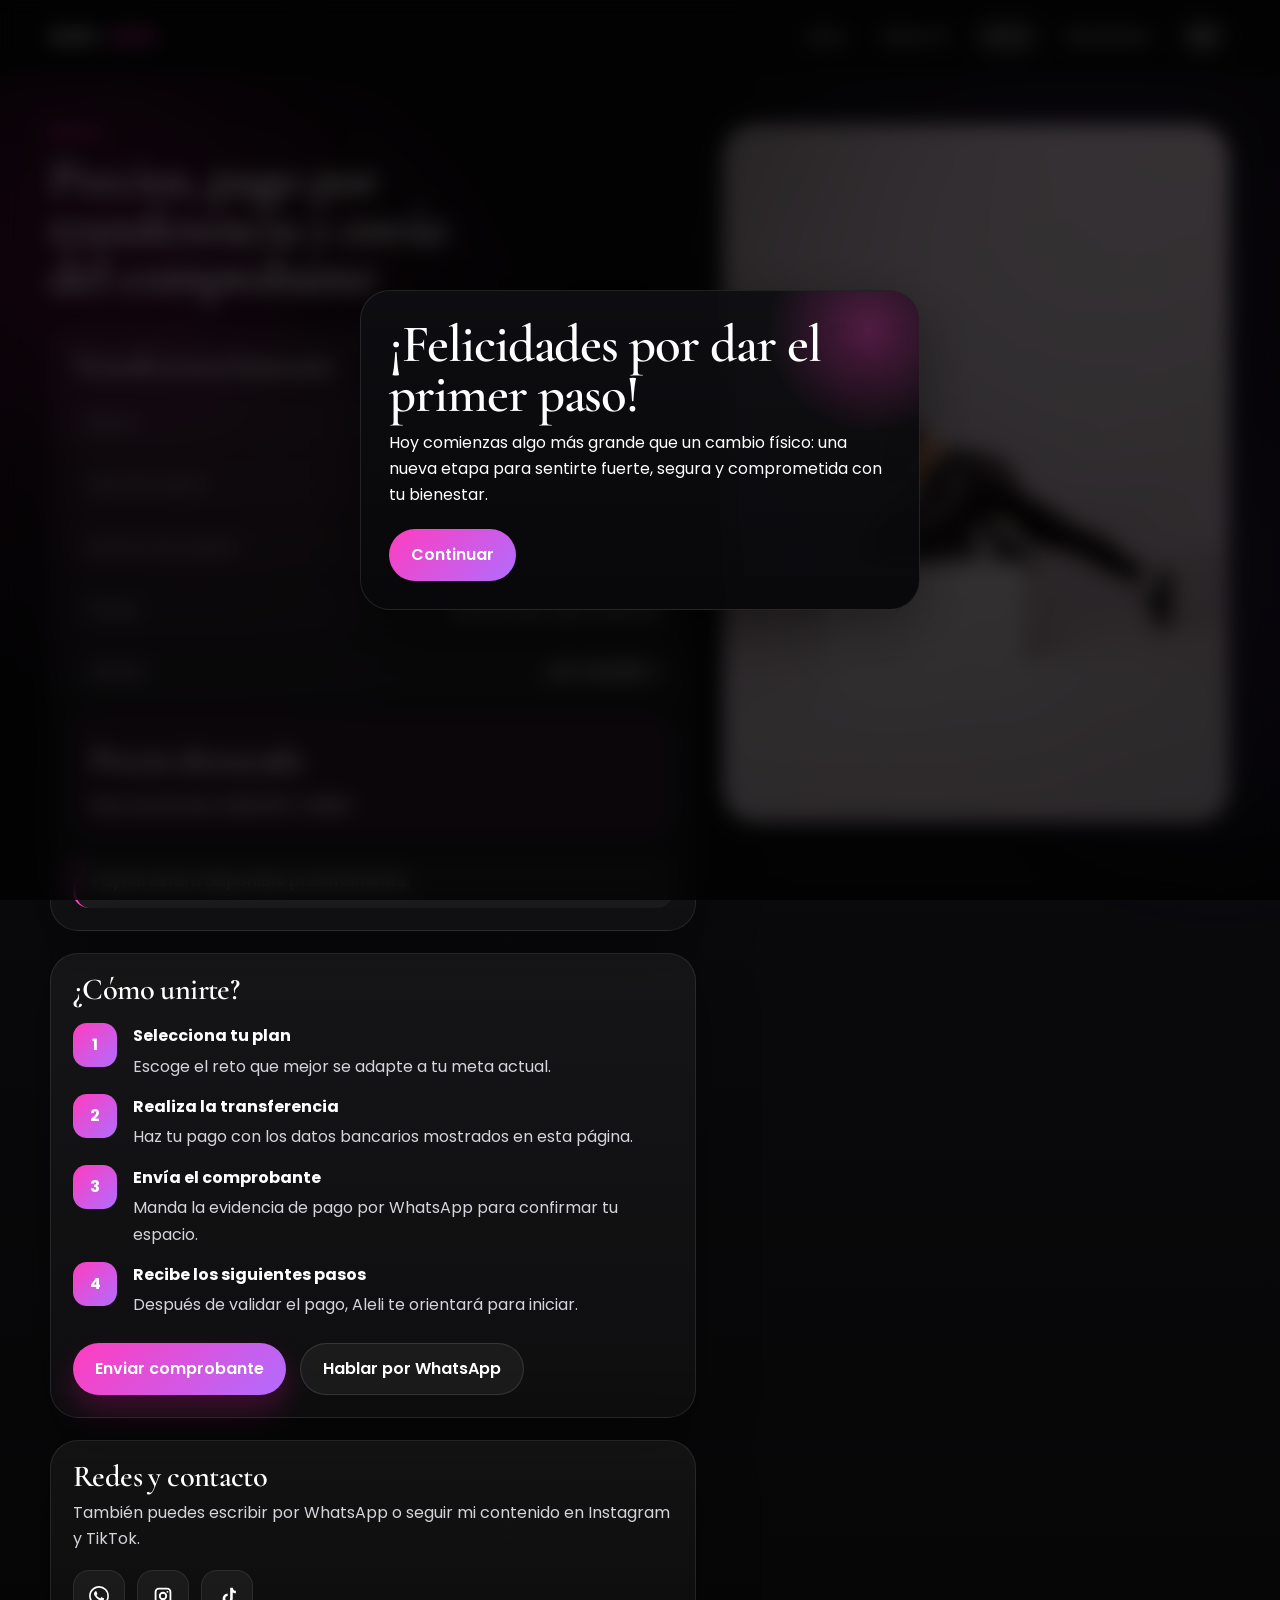
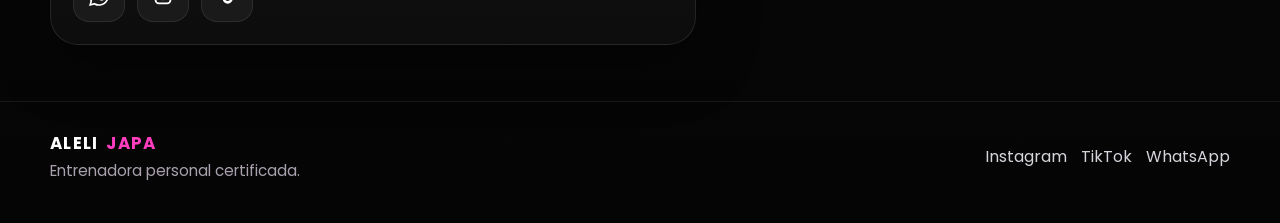
==== unete.html @ 11de8194 "first commit" ====
<!DOCTYPE html>
<html lang="es">
<head>
  <meta charset="UTF-8" />
  <meta name="viewport" content="width=device-width, initial-scale=1.0" />
  <title>Aleli Japa | Únete</title>
  <meta name="description" content="Conoce precios, pago por transferencia y cómo enviar tu comprobante para unirte a Aleli Japa." />
    <link rel="preconnect" href="https://fonts.googleapis.com">
  <link rel="preconnect" href="https://fonts.gstatic.com" crossorigin>
  <link href="https://fonts.googleapis.com/css2?family=Cormorant+Garamond:wght@500;600;700&family=Poppins:wght@400;500;600;700;800&display=swap" rel="stylesheet">
  <link rel="stylesheet" href="styles.css" />
</head>
<body data-page="join">
  <div class="site-shell">
    <div class="popup hidden" id="entryPopup">
      <div class="popup-card">
        <h2 data-i18n="popupTitle">¡Felicidades por dar el primer paso!</h2>
        <p data-i18n="popupText">Hoy comienzas algo más grande que un cambio físico: una nueva etapa para sentirte fuerte, segura y comprometida con tu bienestar.</p>
        <button class="popup-btn" id="popupClose" data-i18n="popupButton">Continuar</button>
      </div>
    </div>

    <div class="mobile-overlay hidden" id="mobileOverlay"></div>

    <header class="site-header">
      <div class="container nav-wrap">
        <a href="index.html" class="logo"><span class="logo-main">ALELI</span><span class="logo-accent">JAPA</span></a>
        <button class="menu-btn" id="menuBtn" aria-label="Abrir menú">☰</button>
        <nav class="nav" id="mainNav">
          <div class="nav-top">
            <div class="nav-mobile-brand">Menú</div>
            <button class="close-menu" id="closeMenu" aria-label="Cerrar menú">✕</button>
          </div>
          <div class="nav-links">
            <a class="nav-link" data-page="home" href="index.html" data-i18n="navHome">Inicio</a>
            <a class="nav-link" data-page="about" href="about.html" data-i18n="navAbout">Sobre mí</a>
            <a class="nav-link" data-page="join" href="unete.html" data-i18n="navJoin">Únete</a>
            <a class="nav-link" data-page="results" href="resultados.html" data-i18n="navResults">Resultados</a>
          </div>
          <div class="nav-actions"><button class="lang-toggle" aria-label="Cambiar idioma">EN</button></div>
        </nav>
      </div>
    </header>

    <main>
      <section class="section">
        <div class="container join-layout">
          <div>
            <div class="eyebrow" data-i18n="joinEyebrow">Únete</div>
            <h1 class="section-title" data-i18n="joinTitle">Precios, pago por transferencia y envío del comprobante</h1>
            <article class="payment-card" style="margin-top: 28px;">
              <h3 data-i18n="paymentTitle">Transferencia bancaria</h3>
              <div class="bank-info">
                <div class="bank-row"><span class="bank-label" data-i18n="bankLabel1">Banco</span><span class="bank-value" data-i18n="bankValue1">Banreservas</span></div>
                <div class="bank-row"><span class="bank-label" data-i18n="bankLabel2">Tipo de cuenta</span><span class="bank-value" data-i18n="bankValue2">Cuenta de ahorros</span></div>
                <div class="bank-row"><span class="bank-label" data-i18n="bankLabel3">Número de cuenta</span><span class="bank-value" data-i18n="bankValue3">9604719261</span></div>
                <div class="bank-row"><span class="bank-label" data-i18n="bankLabel4">Titular</span><span class="bank-value" data-i18n="bankValue4">Jatnna Aleli Japa Cabrera</span></div>
                <div class="bank-row"><span class="bank-label" data-i18n="bankLabel5">Cédula</span><span class="bank-value" data-i18n="bankValue5">402-1849381-1</span></div>
              </div>
              <div class="price-box">
                <strong data-i18n="priceTitle">Precio destacado</strong>
                <span data-i18n="priceText">Reto de 28 días: RD$1,200 | US$20</span>
              </div>
              <div class="notice" data-i18n="paymentNotice">PayPal estará disponible próximamente.</div>
            </article>

            <article class="contact-card" style="margin-top: 22px;">
              <h3 data-i18n="stepsTitle">¿Cómo unirte?</h3>
              <div class="steps">
                <div class="step"><div class="step-num">1</div><div><h4 data-i18n="step1Title">Selecciona tu plan</h4><p data-i18n="step1Text">Escoge el reto que mejor se adapte a tu meta actual.</p></div></div>
                <div class="step"><div class="step-num">2</div><div><h4 data-i18n="step2Title">Realiza la transferencia</h4><p data-i18n="step2Text">Haz tu pago con los datos bancarios mostrados en esta página.</p></div></div>
                <div class="step"><div class="step-num">3</div><div><h4 data-i18n="step3Title">Envía el comprobante</h4><p data-i18n="step3Text">Manda la evidencia de pago por WhatsApp para confirmar tu espacio.</p></div></div>
                <div class="step"><div class="step-num">4</div><div><h4 data-i18n="step4Title">Recibe los siguientes pasos</h4><p data-i18n="step4Text">Después de validar el pago, te orientaré para iniciar.</p></div></div>
              </div>
              <div class="inline-actions" style="margin-top: 24px;">
                <a class="primary-btn" href="https://wa.me/18492075776?text=Hola%20Aleli,%20te%20env%C3%ADo%20mi%20comprobante%20de%20pago." target="_blank" rel="noopener" data-i18n="joinPrimary">Enviar comprobante</a>
                <a class="secondary-btn" href="https://wa.me/18492075776" target="_blank" rel="noopener" data-i18n="joinSecondary">Hablar por WhatsApp</a>
              </div>
            </article>

            <article class="contact-card" style="margin-top: 22px;">
              <h3 data-i18n="socialTitle">Redes y contacto</h3>
              <p data-i18n="socialText">También puedes escribir por WhatsApp o seguir mi contenido en Instagram y TikTok.</p>
              <div class="icon-row">
                <a class="icon-link" href="https://wa.me/18492075776" target="_blank" rel="noopener" aria-label="WhatsApp">
                  <svg viewBox="0 0 24 24" fill="currentColor"><path d="M20.52 3.48A11.86 11.86 0 0 0 12.06 0C5.48 0 .12 5.36.12 11.94c0 2.1.55 4.14 1.59 5.95L0 24l6.27-1.64a11.85 11.85 0 0 0 5.67 1.44h.01c6.58 0 11.94-5.36 11.94-11.94 0-3.19-1.24-6.18-3.37-8.38Zm-8.57 18.3h-.01a9.86 9.86 0 0 1-5.02-1.37l-.36-.21-3.72.98.99-3.62-.24-.37A9.83 9.83 0 0 1 2.1 11.94C2.1 6.45 6.57 1.98 12.06 1.98c2.65 0 5.15 1.03 7.02 2.91a9.87 9.87 0 0 1 2.89 7.05c0 5.49-4.47 9.95-10.02 9.95Zm5.46-7.43c-.3-.15-1.76-.87-2.03-.96-.27-.1-.47-.15-.66.15-.19.29-.76.96-.93 1.15-.17.2-.34.22-.64.07-.3-.15-1.25-.46-2.38-1.46-.88-.79-1.47-1.77-1.64-2.07-.17-.29-.02-.45.13-.59.13-.13.3-.34.44-.51.15-.17.2-.29.3-.49.1-.2.05-.37-.02-.52-.07-.15-.66-1.6-.9-2.18-.24-.58-.49-.5-.66-.51h-.56c-.2 0-.52.07-.79.37-.27.29-1.04 1.02-1.04 2.49 0 1.47 1.07 2.89 1.22 3.09.15.2 2.09 3.19 5.07 4.47.71.31 1.27.49 1.7.62.71.23 1.35.2 1.86.12.57-.09 1.76-.72 2-1.42.25-.71.25-1.32.17-1.45-.07-.12-.27-.2-.57-.35Z"/></svg>
                </a>
                <a class="icon-link" href="https://www.instagram.com/aleli_japa?igsh=MzVoYW9jbWE4cDA0" target="_blank" rel="noopener" aria-label="Instagram">
                  <svg viewBox="0 0 24 24" fill="currentColor"><path d="M7 2h10a5 5 0 0 1 5 5v10a5 5 0 0 1-5 5H7a5 5 0 0 1-5-5V7a5 5 0 0 1 5-5Zm0 2.2A2.8 2.8 0 0 0 4.2 7v10A2.8 2.8 0 0 0 7 19.8h10a2.8 2.8 0 0 0 2.8-2.8V7A2.8 2.8 0 0 0 17 4.2H7Zm10.35 1.65a1.15 1.15 0 1 1 0 2.3 1.15 1.15 0 0 1 0-2.3ZM12 7a5 5 0 1 1 0 10 5 5 0 0 1 0-10Zm0 2.2A2.8 2.8 0 1 0 12 14.8 2.8 2.8 0 0 0 12 9.2Z"/></svg>
                </a>
                <a class="icon-link" href="https://www.tiktok.com/@aleli.japa?_r=1&_t=ZT-954RflXUhQM" target="_blank" rel="noopener" aria-label="TikTok">
                  <svg viewBox="0 0 24 24" fill="currentColor"><path d="M15.86 2H18.9c.26 2.12 1.66 3.67 3.77 3.82v3.02a6.8 6.8 0 0 1-3.74-1.11l-.03 7.18A6.08 6.08 0 1 1 12.82 9v3.12a2.96 2.96 0 1 0 2.96 2.96L15.86 2Z"/></svg>
                </a>
              </div>
            </article>
          </div>

          <div class="join-visual">
            <img src="assets/_DSC6655.jpg" alt="Aleli Japa imagen destacada" />
          </div>
        </div>
      </section>
    </main>

    <footer class="site-footer">
      <div class="container footer-wrap">
        <div>
          <a href="index.html" class="logo"><span class="logo-main">ALELI</span><span class="logo-accent">JAPA</span></a>
          <div class="footer-copy" data-i18n="footerCopy">Sitio diseñado para verse bien en GitHub Pages, móvil y dominio personalizado.</div>
        </div>
        <div class="footer-links">
          <a href="https://www.instagram.com/aleli_japa?igsh=MzVoYW9jbWE4cDA0" target="_blank" rel="noopener">Instagram</a>
          <a href="https://www.tiktok.com/@aleli.japa?_r=1&_t=ZT-954RflXUhQM" target="_blank" rel="noopener">TikTok</a>
          <a href="https://wa.me/18492075776" target="_blank" rel="noopener">WhatsApp</a>
        </div>
      </div>
    </footer>
  </div>
  <script src="script.js"></script>
</body>
</html>
---- styles.css ----
:root {
  --bg: #060606;
  --bg-soft: #111114;
  --panel: rgba(255,255,255,0.06);
  --panel-strong: rgba(255,255,255,0.1);
  --border: rgba(255,255,255,0.12);
  --text: #ffffff;
  --muted: #d7d3db;
  --muted-2: #a9a1ae;
  --pink: #ff3dbf;
  --pink-strong: #ff0fae;
  --pink-soft: rgba(255, 61, 191, 0.15);
  --purple: #b16cff;
  --shadow: 0 18px 60px rgba(0,0,0,0.38);
  --radius-lg: 28px;
  --radius-md: 20px;
  --radius-sm: 14px;
  --container: min(1180px, calc(100% - 32px));
}

* { box-sizing: border-box; }
html { scroll-behavior: smooth; }
body {
  margin: 0;
  font-family: 'Poppins', system-ui, -apple-system, BlinkMacSystemFont, 'Segoe UI', sans-serif;
  background:
    radial-gradient(circle at 15% 20%, rgba(255, 61, 191, 0.14), transparent 22%),
    radial-gradient(circle at 85% 15%, rgba(177, 108, 255, 0.12), transparent 24%),
    linear-gradient(180deg, #070707 0%, #0a0a0d 45%, #050505 100%);
  color: var(--text);
  min-height: 100vh;
  line-height: 1.65;
  overflow-x: hidden;
}

body.menu-open,
body.popup-open { overflow: hidden; }

a { color: inherit; text-decoration: none; }
img { max-width: 100%; display: block; }
button { font: inherit; }
.container { width: var(--container); margin: 0 auto; }

.section {
  padding: 48px 0;
  position: relative;
}

.eyebrow {
  color: var(--pink);
  text-transform: uppercase;
  letter-spacing: .18em;
  font-size: .76rem;
  font-weight: 700;
  margin: 0 0 12px;
}

.section-title, .hero-title, h1, h2, h3 {
  font-family: 'Cormorant Garamond', Georgia, serif;
  font-weight: 600;
  line-height: .95;
  letter-spacing: -.02em;
  margin: 0 0 14px;
}

h1, h2, h3, h4, p, ul, ol {
  margin-top: 0;
}

p:last-child,
ul:last-child,
ol:last-child {
  margin-bottom: 0;
}

.section-title {
  font-size: clamp(2.2rem, 4vw, 4rem);
  max-width: 17ch;
  text-align: left;
}

.section-title-wide {
  max-width: 24ch;
}

.section-copy,
.hero-text,
.info-card p,
.plan-card p,
.review-card p,
.bio-card p,
.payment-card p,
.contact-card p,
.flyer-card p,
.gallery-caption,
.step p,
.notice,
.join-overlay p,
.hero-card p {
  color: var(--muted);
}

.section-copy {
  font-size: 1.02rem;
  max-width: 60ch;
  margin: 0 0 18px;
}

.site-shell {
  position: relative;
  isolation: isolate;
  overflow: clip;
}

.site-shell::before,
.site-shell::after {
  content: '';
  position: fixed;
  width: 360px;
  height: 360px;
  border-radius: 50%;
  filter: blur(70px);
  z-index: -1;
  opacity: .5;
  pointer-events: none;
}

.site-shell::before {
  background: rgba(255, 15, 174, .22);
  top: 5%;
  left: -120px;
}

.site-shell::after {
  background: rgba(177, 108, 255, .2);
  right: -120px;
  bottom: 10%;
}

.site-header {
  position: sticky;
  top: 0;
  z-index: 80;
  background: rgba(8, 8, 10, 0.88);
  backdrop-filter: blur(14px);
  -webkit-backdrop-filter: blur(14px);
  border-bottom: 1px solid rgba(255,255,255,0.07);
}

.nav-wrap {
  min-height: 74px;
  display: flex;
  align-items: center;
  justify-content: space-between;
  gap: 18px;
}

.logo {
  display: inline-flex;
  align-items: baseline;
  gap: 8px;
  font-family: 'Poppins', sans-serif;
  font-weight: 700;
  letter-spacing: .08em;
}

.logo-main,
.logo-accent { font-size: 1.05rem; }

.logo-accent { color: var(--pink); }

.nav {
  display: flex;
  align-items: center;
  gap: 12px;
}

.nav-top,
.nav-mobile-brand {
  display: none;
}

.nav-links {
  display: flex;
  align-items: center;
  gap: 8px;
}

.nav-link {
  color: var(--muted);
  padding: 11px 14px;
  border-radius: 999px;
  transition: .25s ease;
  font-size: .96rem;
}

.nav-link:hover,
.nav-link.active {
  color: #fff;
  background: rgba(255,255,255,0.06);
}

.nav-actions {
  display: flex;
  align-items: center;
  gap: 10px;
}

.lang-toggle,
.menu-btn,
.close-menu,
.primary-btn,
.secondary-btn,
.popup-btn,
.icon-link,
.filter-chip {
  border: 0;
  cursor: pointer;
  transition: transform .25s ease, box-shadow .25s ease, background .25s ease, color .25s ease, border-color .25s ease, opacity .25s ease;
}

.lang-toggle,
.menu-btn,
.close-menu {
  color: #fff;
  background: rgba(255,255,255,.06);
  border: 1px solid rgba(255,255,255,.08);
}

.lang-toggle {
  height: 44px;
  padding: 0 14px;
  border-radius: 999px;
  font-weight: 700;
  letter-spacing: .08em;
}

.menu-btn {
  width: 44px;
  height: 44px;
  border-radius: 14px;
  display: none;
  align-items: center;
  justify-content: center;
  font-size: 1.3rem;
}

.close-menu {
  width: 44px;
  height: 44px;
  border-radius: 14px;
  display: none;
  align-items: center;
  justify-content: center;
  font-size: 1.2rem;
}

.primary-btn,
.secondary-btn,
.popup-btn {
  display: inline-flex;
  align-items: center;
  justify-content: center;
  gap: 10px;
  min-height: 52px;
  padding: 0 22px;
  border-radius: 999px;
  font-weight: 600;
}

.primary-btn {
  background: linear-gradient(135deg, var(--pink) 0%, var(--purple) 100%);
  color: #fff;
  box-shadow: 0 14px 30px rgba(255, 15, 174, 0.22);
}

.primary-btn:hover,
.secondary-btn:hover,
.popup-btn:hover,
.icon-link:hover,
.filter-chip:hover {
  transform: translateY(-2px);
}

.secondary-btn {
  background: rgba(255,255,255,0.05);
  border: 1px solid rgba(255,255,255,0.12);
  color: #fff;
}

.hero {
  padding: 22px 0 14px;
}

.hero-grid {
  display: grid;
  grid-template-columns: 1.03fr .97fr;
  align-items: center;
  gap: 34px;
}

.hero-copy {
  padding: 18px 0;
}

.hero-title {
  font-size: clamp(3.4rem, 7vw, 6rem);
  max-width: 8.5ch;
}

.hero-title span { color: #fff; }

.hero-text {
  font-size: 1.02rem;
  max-width: 58ch;
  margin: 0 0 24px;
}

.hero-actions,
.inline-actions {
  display: flex;
  flex-wrap: wrap;
  gap: 14px;
}

.hero-art {
  position: relative;
  min-height: 620px;
  border-radius: 36px;
  overflow: hidden;
  background: linear-gradient(180deg, rgba(255,255,255,.04), rgba(255,255,255,.02));
  border: 1px solid rgba(255,255,255,.08);
  box-shadow: var(--shadow);
}

.hero-art::before {
  content: '';
  position: absolute;
  inset: 0;
  background:
    radial-gradient(circle at 20% 25%, rgba(255, 61, 191, 0.22), transparent 22%),
    radial-gradient(circle at 80% 18%, rgba(177, 108, 255, 0.18), transparent 20%),
    linear-gradient(180deg, rgba(0,0,0,.08), rgba(0,0,0,.22));
}

.hero-number {
  position: absolute;
  left: 4%;
  bottom: 5%;
  font-family: 'Cormorant Garamond', serif;
  font-size: clamp(8rem, 19vw, 14rem);
  line-height: .8;
  color: rgba(255,255,255,.09);
  font-weight: 700;
}

.hero-model {
  position: absolute;
  right: -2%;
  bottom: 0;
  width: min(100%, 720px);
  height: 100%;
  object-fit: contain;
  object-position: center bottom;
}

.cards-grid {
  display: grid;
  grid-template-columns: repeat(4, minmax(0, 1fr));
  gap: 18px;
  margin-top: 24px;
}

.info-card,
.plan-card,
.review-card,
.bio-card,
.gallery-card,
.payment-card,
.contact-card,
.flyer-card {
  background: linear-gradient(180deg, rgba(255,255,255,.05), rgba(255,255,255,.03));
  border: 1px solid rgba(255,255,255,.09);
  border-radius: var(--radius-lg);
  padding: 22px;
  box-shadow: var(--shadow);
}

.info-card h3,
.plan-card h3,
.review-card h3,
.bio-card h3,
.payment-card h3,
.contact-card h3,
.flyer-card h3 {
  font-size: 1.9rem;
  margin-bottom: 8px;
}

.bio-card {
  padding: 20px 22px;
}

.bio-card + .bio-card {
  margin-top: 14px;
}

.card-icon {
  width: 48px;
  height: 48px;
  display: grid;
  place-items: center;
  border-radius: 16px;
  background: linear-gradient(135deg, rgba(255, 61, 191, .22), rgba(177, 108, 255, .22));
  border: 1px solid rgba(255,255,255,.1);
  font-size: 1.15rem;
  margin-bottom: 14px;
}

.split-grid {
  display: grid;
  grid-template-columns: .98fr 1.02fr;
  gap: 28px;
  align-items: center;
}

.home-includes {
  margin-top: 40px;
}

.flyer-preview img,
.about-photo img,
.join-visual img,
.results-feature img {
  border-radius: 28px;
  box-shadow: var(--shadow);
}

.flyer-preview img {
  width: 100%;
  min-height: 480px;
  object-fit: cover;
  background: #08080c;
  border: 1px solid rgba(255,255,255,.08);
}

.check-list {
  display: grid;
  gap: 12px;
  margin: 18px 0 0;
  padding: 0;
  list-style: none;
}

.check-list li {
  display: flex;
  align-items: flex-start;
  gap: 12px;
  color: var(--muted);
}

.check-list .dot {
  width: 22px;
  height: 22px;
  border-radius: 50%;
  flex: 0 0 auto;
  margin-top: 2px;
  display: grid;
  place-items: center;
  color: #fff;
  background: linear-gradient(135deg, var(--pink), var(--purple));
  font-size: .78rem;
}

.plan-grid {
  display: grid;
  grid-template-columns: repeat(4, minmax(0, 1fr));
  gap: 18px;
  margin-top: 24px;
}

.plan-card {
  position: relative;
  overflow: hidden;
}

.plan-card::before {
  content: '';
  position: absolute;
  inset: auto auto -70px -70px;
  width: 140px;
  height: 140px;
  background: radial-gradient(circle, rgba(255,61,191,.22), transparent 72%);
}

.plan-card .plan-tag {
  display: inline-flex;
  padding: 8px 12px;
  border-radius: 999px;
  background: rgba(255,255,255,.06);
  border: 1px solid rgba(255,255,255,.08);
  color: #fff;
  font-size: .82rem;
  margin-bottom: 14px;
}

.plan-meta {
  margin: 14px 0 0;
  padding-top: 14px;
  border-top: 1px solid rgba(255,255,255,.08);
  color: var(--muted-2);
  font-size: .92rem;
}

.about-layout {
  display: grid;
  grid-template-columns: .92fr 1.08fr;
  gap: 28px;
  align-items: center;
}

.about-visuals {
  display: grid;
  grid-template-columns: 1fr;
  gap: 18px;
}

.about-photo {
  position: relative;
  overflow: hidden;
  border-radius: 30px;
  border: 1px solid rgba(255,255,255,.08);
  background: linear-gradient(180deg, rgba(255,255,255,.05), rgba(255,255,255,.03));
  box-shadow: var(--shadow);
}

.about-photo-main {
  min-height: 480px;
}

.about-photo-before {
  min-height: 260px;
}

.about-portrait,
.about-before {
  width: 100%;
  height: 100%;
  object-fit: cover;
  object-position: center top;
}

.quote-block {
  margin-top: 18px;
  padding: 22px;
  border-radius: 26px;
  background: linear-gradient(180deg, rgba(255,61,191,.12), rgba(255,255,255,.03));
  border: 1px solid rgba(255,255,255,.08);
}

.quote-block p { margin: 0; font-size: 1.04rem; color: #fff; }
.quote-block span { display: block; margin-top: 10px; color: var(--muted); }

.join-layout {
  display: grid;
  grid-template-columns: 1.12fr 0.88fr;
  gap: 26px;
  align-items: start;
}

.payment-card .bank-info {
  display: grid;
  gap: 10px;
  margin-top: 16px;
}

.bank-row {
  display: flex;
  justify-content: space-between;
  gap: 18px;
  padding: 12px 14px;
  border-radius: 16px;
  background: rgba(255,255,255,.03);
  border: 1px solid rgba(255,255,255,.06);
}

.bank-label { color: var(--muted-2); }
.bank-value { color: #fff; text-align: right; word-break: break-word; }

.price-box {
  margin-top: 16px;
  padding: 18px;
  border-radius: 22px;
  background: rgba(255,61,191,.08);
  border: 1px solid rgba(255,255,255,.1);
}

.price-box strong {
  display: block;
  font-family: 'Cormorant Garamond', serif;
  font-size: 2rem;
  margin-bottom: 6px;
}

.notice {
  margin-top: 16px;
  padding: 14px 16px;
  border-radius: 16px;
  background: rgba(255,255,255,.04);
  border-left: 3px solid var(--pink);
}

.steps {
  display: grid;
  gap: 14px;
  margin-top: 18px;
}

.step {
  display: grid;
  grid-template-columns: 44px 1fr;
  gap: 16px;
  align-items: start;
}

.step-num {
  width: 44px;
  height: 44px;
  border-radius: 14px;
  background: linear-gradient(135deg, var(--pink), var(--purple));
  display: grid;
  place-items: center;
  color: #fff;
  font-weight: 700;
}

.step h4 { margin: 0 0 4px; font-size: 1rem; }

.icon-row {
  display: flex;
  gap: 12px;
  flex-wrap: wrap;
  margin-top: 18px;
}

.icon-link {
  width: 52px;
  height: 52px;
  border-radius: 16px;
  display: grid;
  place-items: center;
  background: rgba(255,255,255,.05);
  border: 1px solid rgba(255,255,255,.08);
  color: #fff;
}

.icon-link svg { width: 20px; height: 20px; }

.join-visual {
  position: relative;
  border-radius: 34px;
  overflow: hidden;
  min-height: 700px;
  background: linear-gradient(180deg, rgba(255,255,255,.05), rgba(255,255,255,.03));
  border: 1px solid rgba(255,255,255,.08);
}

.join-visual img {
  position: absolute;
  inset: 0;
  width: 100%;
  height: 100%;
  object-fit: cover;
  object-position: center top;
}

.join-visual::after {
  content: '';
  position: absolute;
  inset: 0;
  background: linear-gradient(180deg, rgba(0,0,0,.12), rgba(0,0,0,.34));
}

.results-hero {
  display: grid;
  grid-template-columns: 1fr;
  gap: 18px;
  align-items: center;
}

.results-copy {
  padding: 8px 0 0;
}

.filter-row {
  display: flex;
  gap: 12px;
  flex-wrap: wrap;
  margin: 18px 0 0;
}

.filter-chip {
  background: rgba(255,255,255,.04);
  border: 1px solid rgba(255,255,255,.08);
  color: #fff;
  border-radius: 999px;
  padding: 10px 16px;
}

.filter-chip.active {
  background: linear-gradient(135deg, var(--pink), var(--purple));
  border-color: transparent;
}

.results-grid {
  display: grid;
  grid-template-columns: repeat(2, minmax(0, 1fr));
  gap: 18px;
  margin-top: 8px;
}

.gallery-card { padding: 12px; overflow: hidden; }

.gallery-card img {
  width: 100%;
  aspect-ratio: 1 / 1;
  object-fit: cover;
  border-radius: 22px;
  cursor: pointer;
}

.gallery-info { padding: 12px 8px 6px; }
.gallery-title { font-weight: 600; margin-bottom: 6px; }

.review-grid {
  display: grid;
  grid-template-columns: repeat(3, minmax(0, 1fr));
  gap: 18px;
  margin-top: 24px;
}

.review-card strong { display: block; margin-top: 14px; }

.cta-strip {
  margin-top: 40px;
  padding: 28px;
  border-radius: 32px;
  background: linear-gradient(135deg, rgba(255,61,191,.2), rgba(177,108,255,.14));
  border: 1px solid rgba(255,255,255,.08);
  display: flex;
  align-items: center;
  justify-content: space-between;
  gap: 18px;
  flex-wrap: wrap;
}

.cta-strip h3 {
  font-size: clamp(2rem, 3vw, 2.8rem);
  max-width: 14ch;
  margin-bottom: 6px;
}

.cta-strip p { max-width: 55ch; }

.site-footer {
  padding: 28px 0 40px;
  border-top: 1px solid rgba(255,255,255,.08);
  margin-top: 8px;
}

.footer-wrap {
  display: flex;
  justify-content: space-between;
  gap: 20px;
  flex-wrap: wrap;
  align-items: center;
}

.footer-copy {
  color: var(--muted-2);
  font-size: .95rem;
}

.footer-links {
  display: flex;
  gap: 14px;
  flex-wrap: wrap;
  color: var(--muted);
}

.popup {
  position: fixed;
  inset: 0;
  z-index: 120;
  display: grid;
  place-items: center;
  padding: 18px;
  background: rgba(0,0,0,.7);
  backdrop-filter: blur(10px);
}

.popup.hidden,
.lightbox.hidden,
.mobile-overlay.hidden { display: none; }

.popup-card {
  width: min(560px, 100%);
  padding: 28px;
  border-radius: 30px;
  border: 1px solid rgba(255,255,255,.1);
  background: linear-gradient(180deg, rgba(14,14,18,.95), rgba(8,8,10,.97));
  box-shadow: var(--shadow);
  position: relative;
  overflow: hidden;
}

.popup-card::before {
  content: '';
  position: absolute;
  width: 200px;
  height: 200px;
  border-radius: 50%;
  background: radial-gradient(circle, rgba(255,61,191,.28), transparent 72%);
  right: -50px;
  top: -60px;
}

.popup-card h2 {
  font-size: clamp(2.2rem, 5vw, 3.3rem);
  margin-bottom: 10px;
  position: relative;
}

.popup-card p {
  position: relative;
  margin-bottom: 20px;
}

.popup-btn {
  background: linear-gradient(135deg, var(--pink), var(--purple));
  color: #fff;
}

.mobile-overlay {
  position: fixed;
  inset: 0;
  z-index: 100;
  background: rgba(0,0,0,.65);
}

.lightbox {
  position: fixed;
  inset: 0;
  z-index: 140;
  background: rgba(0,0,0,.86);
  padding: 20px;
  display: grid;
  place-items: center;
}

.lightbox-content {
  position: relative;
  width: min(960px, 100%);
}

.lightbox-image {
  width: 100%;
  max-height: 82vh;
  object-fit: contain;
  border-radius: 24px;
  background: #111;
}

.lightbox-caption {
  margin-top: 14px;
  color: var(--muted);
  text-align: center;
}

.lightbox-close {
  position: absolute;
  top: -12px;
  right: -12px;
  width: 42px;
  height: 42px;
  border-radius: 50%;
  border: 1px solid rgba(255,255,255,.14);
  background: rgba(10,10,12,.85);
  color: #fff;
  cursor: pointer;
}

@media (max-width: 1080px) {
  .hero-grid,
  .split-grid,
  .about-layout,
  .join-layout,
  .results-hero {
    grid-template-columns: 1fr;
  }

  .plan-grid,
  .cards-grid,
  .review-grid {
    grid-template-columns: repeat(2, minmax(0, 1fr));
  }

  .hero-art,
  .join-visual { min-height: 540px; }
}

@media (max-width: 860px) {
  .menu-btn,
  .close-menu { display: inline-flex; }

  .site-header {
    background: rgba(8, 8, 10, 0.98);
    backdrop-filter: none;
    -webkit-backdrop-filter: none;
  }

  .nav {
    position: fixed;
    top: 0;
    right: 0;
    z-index: 120;
    height: 100vh;
    width: min(360px, 88vw);
    padding: 20px 18px 28px;
    background: #0a0a0d;
    border-left: 1px solid rgba(255,255,255,.08);
    box-shadow: -16px 0 38px rgba(0,0,0,.45);
    flex-direction: column;
    align-items: stretch;
    gap: 16px;
    transform: translateX(102%);
    transition: transform .28s ease;
    opacity: 1;
    filter: none !important;
    backdrop-filter: none !important;
    -webkit-backdrop-filter: none !important;
  }

  body.menu-open .nav { transform: translateX(0); }

  .nav-top,
  .nav-mobile-brand {
    display: flex;
  }

  .nav-top {
    justify-content: space-between;
    align-items: center;
    margin-bottom: 6px;
  }

  .nav-mobile-brand {
    font-size: 1.1rem;
    font-weight: 600;
    color: #fff;
  }

  .nav-links,
  .nav-actions {
    flex-direction: column;
    align-items: stretch;
  }

  .nav-link,
  .lang-toggle {
    width: 100%;
    text-align: center;
  }

  .nav-link {
    background: rgba(255,255,255,.04);
    color: #fff;
    padding: 14px 16px;
  }

  .hero { padding-top: 18px; }
  .hero-art { min-height: 500px; }
}

@media (max-width: 680px) {
  .section { padding: 38px 0; }

  .cards-grid,
  .plan-grid,
  .results-grid,
  .review-grid { grid-template-columns: 1fr; }

  .hero-title {
    max-width: none;
    font-size: clamp(2.8rem, 11vw, 4rem);
  }

  .section-title {
    max-width: none;
    font-size: clamp(2rem, 10vw, 3.2rem);
  }

  .hero-art,
  .join-visual { min-height: 430px; }

  .hero-art { min-height: 460px; }

  .hero-model {
    width: 104%;
    right: -4%;
  }

  .flyer-preview img {
    min-height: 360px;
  }

  .about-photo-main {
    min-height: 360px;
  }

  .about-photo-before {
    min-height: 220px;
  }

  .popup-card { padding: 24px; }
  .cta-strip { padding: 22px; margin-top: 28px; }
  .bank-row { flex-direction: column; }
  .bank-value { text-align: left; }
}

@media (max-width: 480px) {
  .container {
    width: min(100% - 22px, 1180px);
  }

  .nav-wrap {
    min-height: 68px;
  }

  .logo-main,
  .logo-accent {
    font-size: .95rem;
  }

  .primary-btn,
  .secondary-btn,
  .popup-btn {
    width: 100%;
  }

  .hero-art,
  .join-visual {
    min-height: 380px;
  }

  .hero-number {
    font-size: 7rem;
  }

  .icon-link {
    width: 48px;
    height: 48px;
  }
}
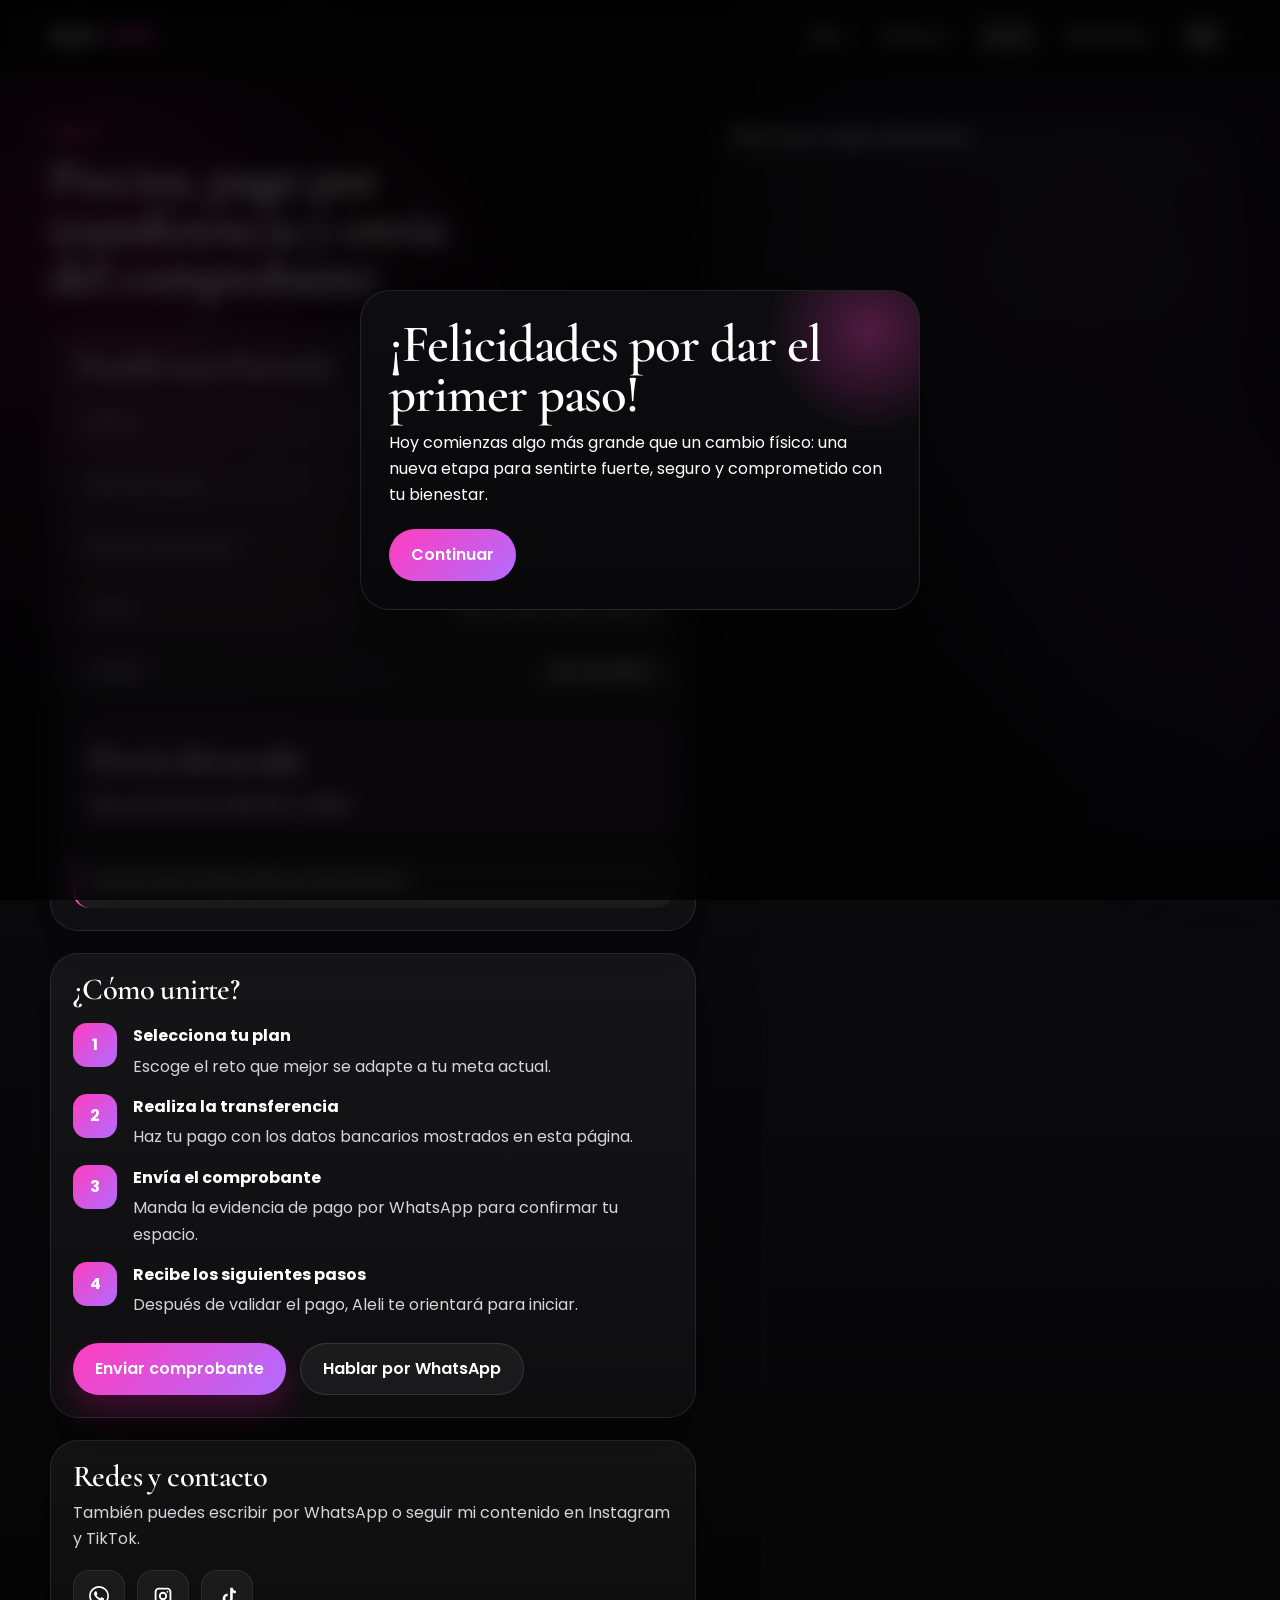
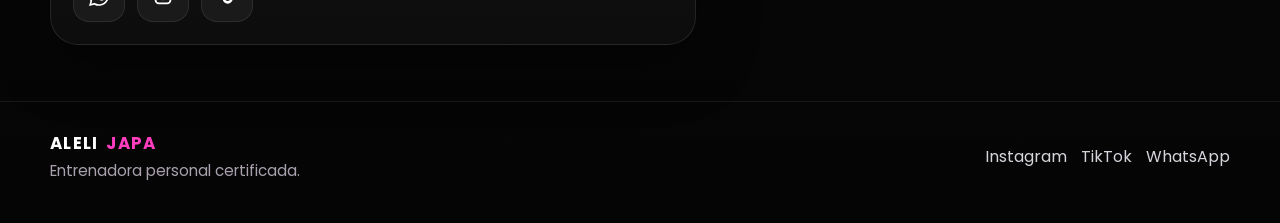
==== commit 659b69c1: "Update unete.html" ====
--- a/unete.html
+++ b/unete.html
@@ -96,7 +96,7 @@
           </div>
 
           <div class="join-visual">
-            <img src="assets/_DSC6655.jpg" alt="Aleli Japa imagen destacada" />
+            <img src="assets/_DSC6655.JPG" alt="Aleli Japa imagen destacada" />
           </div>
         </div>
       </section>
--- a/styles.css
+++ b/styles.css
@@ -187,11 +187,25 @@
 }
 
 .nav-link {
+  display: inline-flex;
+  align-items: center;
+  justify-content: center;
   color: var(--muted);
   padding: 11px 14px;
   border-radius: 999px;
   transition: .25s ease;
   font-size: .96rem;
+  min-height: 46px;
+  position: relative;
+  z-index: 1;
+}
+
+.nav-link:focus-visible,
+.lang-toggle:focus-visible,
+.menu-btn:focus-visible,
+.close-menu:focus-visible {
+  outline: 2px solid rgba(255,255,255,.85);
+  outline-offset: 2px;
 }
 
 .nav-link:hover,
@@ -911,7 +925,9 @@
 
 @media (max-width: 860px) {
   .menu-btn,
-  .close-menu { display: inline-flex; }
+  .close-menu {
+    display: inline-flex;
+  }
 
   .site-header {
     background: rgba(8, 8, 10, 0.98);
@@ -923,25 +939,28 @@
     position: fixed;
     top: 0;
     right: 0;
-    z-index: 120;
+    z-index: 9999;
     height: 100vh;
     width: min(360px, 88vw);
     padding: 20px 18px 28px;
-    background: #0a0a0d;
-    border-left: 1px solid rgba(255,255,255,.08);
-    box-shadow: -16px 0 38px rgba(0,0,0,.45);
+    background: linear-gradient(180deg, #18181d 0%, #0c0c10 100%);
+    border-left: 1px solid rgba(255,255,255,.14);
+    box-shadow: -16px 0 42px rgba(0,0,0,.55);
     flex-direction: column;
     align-items: stretch;
     gap: 16px;
     transform: translateX(102%);
     transition: transform .28s ease;
     opacity: 1;
+    pointer-events: auto;
     filter: none !important;
     backdrop-filter: none !important;
     -webkit-backdrop-filter: none !important;
   }
 
-  body.menu-open .nav { transform: translateX(0); }
+  body.menu-open .nav {
+    transform: translateX(0);
+  }
 
   .nav-top,
   .nav-mobile-brand {
@@ -952,6 +971,8 @@
     justify-content: space-between;
     align-items: center;
     margin-bottom: 6px;
+    position: relative;
+    z-index: 10001;
   }
 
   .nav-mobile-brand {
@@ -962,6 +983,9 @@
 
   .nav-links,
   .nav-actions {
+    position: relative;
+    z-index: 10001;
+    display: flex;
     flex-direction: column;
     align-items: stretch;
   }
@@ -973,13 +997,54 @@
   }
 
   .nav-link {
-    background: rgba(255,255,255,.04);
+    display: flex;
+    justify-content: center;
+    align-items: center;
+    position: relative;
+    z-index: 10002;
+    pointer-events: auto;
+    background: rgba(255,255,255,.16);
+    color: #ffffff;
+    border: 1px solid rgba(255,255,255,.18);
+    padding: 15px 16px;
+    font-weight: 700;
+    letter-spacing: .01em;
+    box-shadow: inset 0 1px 0 rgba(255,255,255,.06);
+    -webkit-tap-highlight-color: transparent;
+    touch-action: manipulation;
+  }
+
+  .nav-link:hover,
+  .nav-link:focus,
+  .nav-link:active,
+  .nav-link.active {
+    color: #ffffff;
+    background: linear-gradient(135deg, rgba(255,61,191,.30), rgba(177,108,255,.24));
+    border-color: rgba(255,255,255,.24);
+  }
+
+  .nav-actions {
+    margin-top: auto;
+  }
+
+  .lang-toggle {
+    background: rgba(255,255,255,.14);
     color: #fff;
-    padding: 14px 16px;
-  }
-
-  .hero { padding-top: 18px; }
-  .hero-art { min-height: 500px; }
+    border: 1px solid rgba(255,255,255,.16);
+  }
+
+  .mobile-overlay {
+    z-index: 9990;
+    background: rgba(0,0,0,.68);
+  }
+
+  .hero {
+    padding-top: 18px;
+  }
+
+  .hero-art {
+    min-height: 500px;
+  }
 }
 
 @media (max-width: 680px) {
@@ -1062,3 +1127,5 @@
     height: 48px;
   }
 }
+
+
